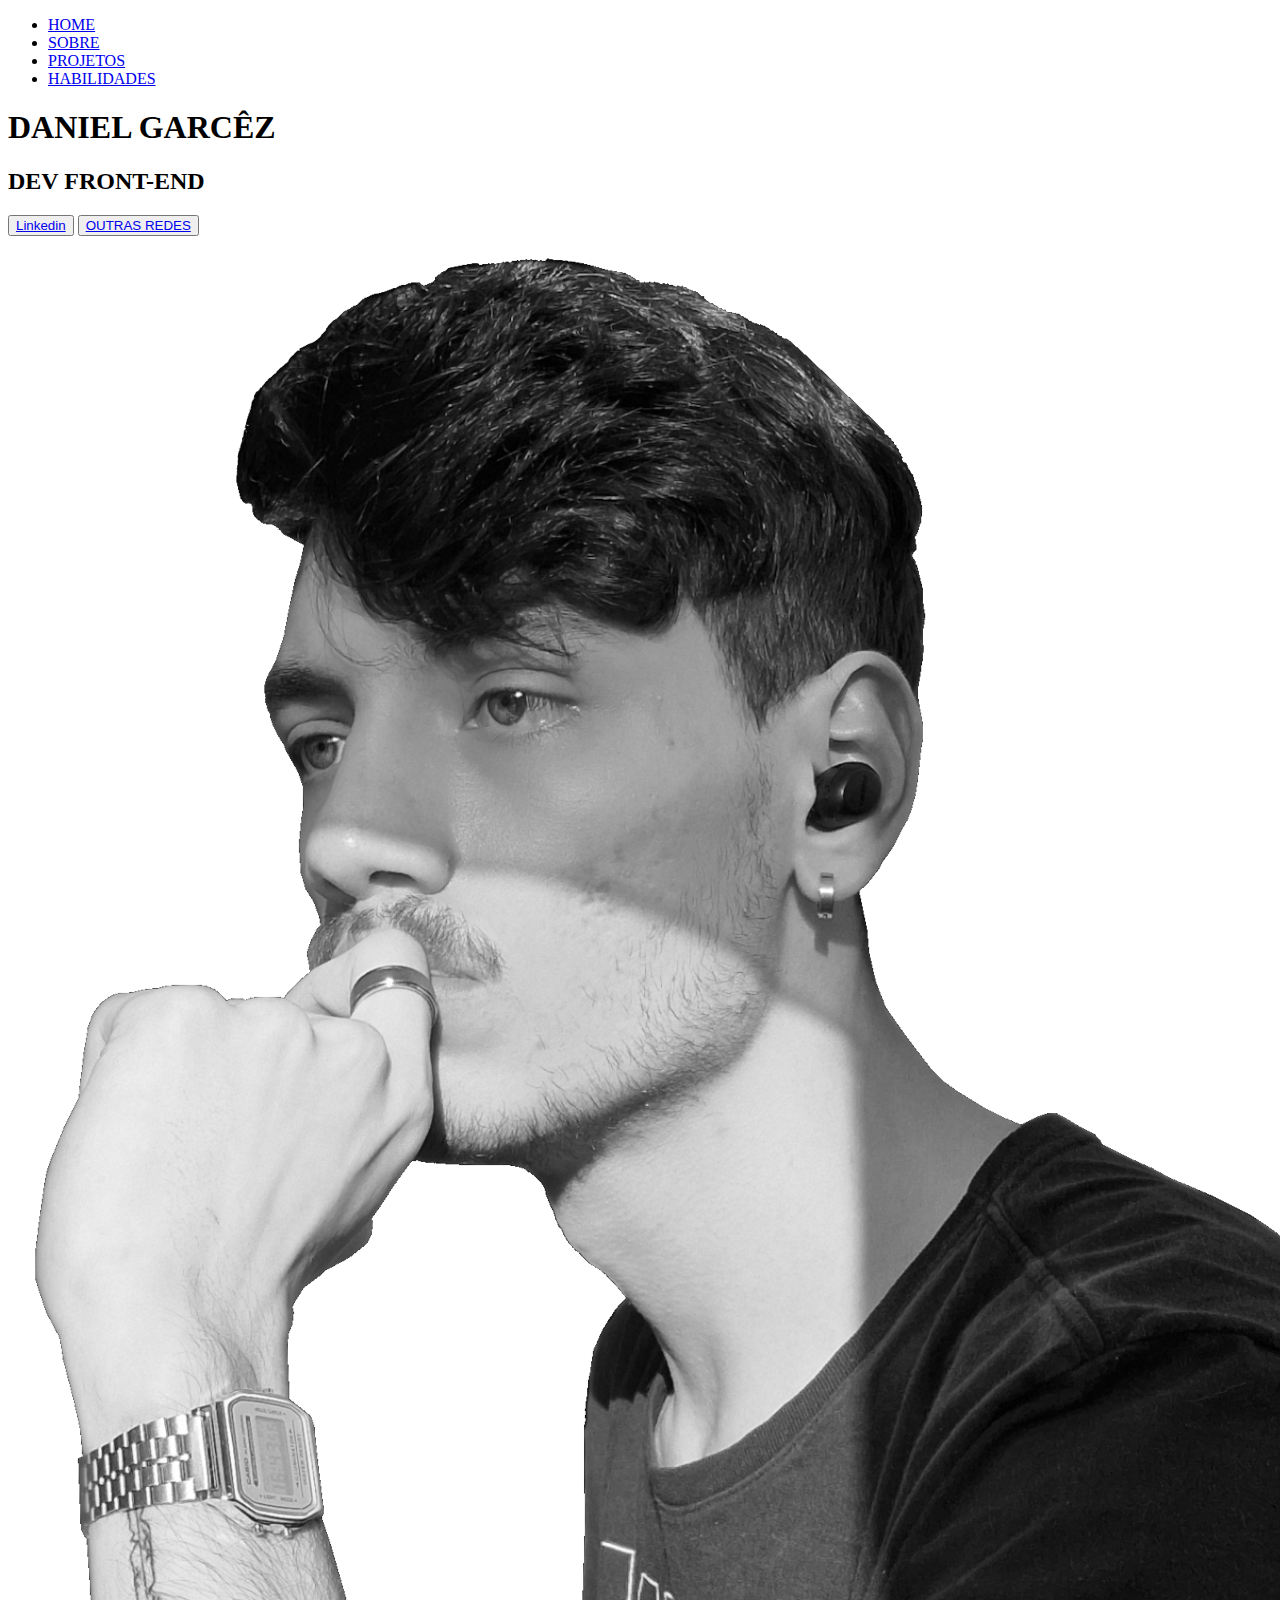
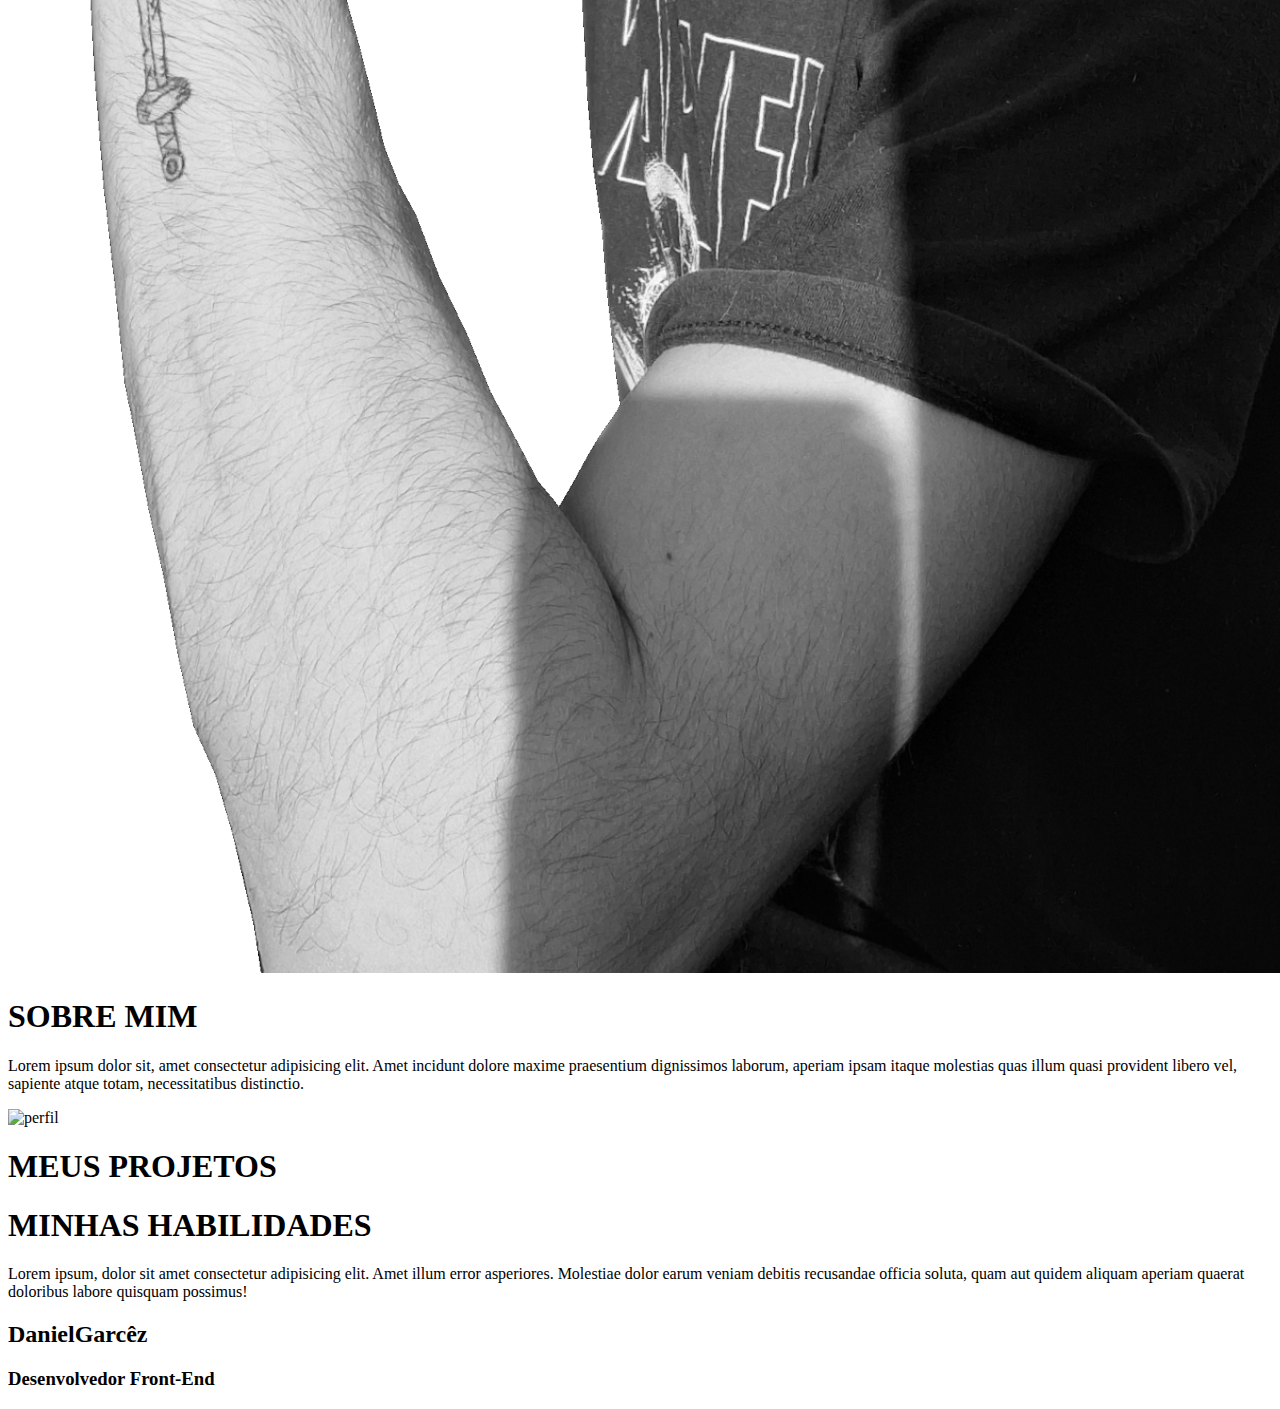
==== HTML-CSS/index.html @ b1ad0190 "Protifolio-V1.2" ====
<!DOCTYPE html>
<html lang="pt-br">
<head>
    <meta charset="UTF-8">
    <meta name="viewport" content="width=device-width, initial-scale=1.0">
    <link rel="stylesheet" href="/styles/style.css">
    <link href="https://fonts.googleapis.com/css2?family=Bebas+Neue&display=swap" rel="stylesheet">
    <link href="https://fonts.googleapis.com/css2?family=Archivo+Narrow:ital,wght@0,400..700;1,400..700&display=swap" rel="stylesheet">
    <title>Portifólio</title>
</head>
<body id="home-page">
    <header class="header">
        <nav>
            <ul class="menu">
                <li><a href="#home-page">HOME</a></li>
                <li><a href="#sobre">SOBRE</a></li>
                <li><a href="#projetos">PROJETOS</a></li>
                <li><a href="#habilidades">HABILIDADES</a></li>
            </ul>
        </nav>
    </header>

    <main>
        <article id="home">

            <aside>
                <section class="nome-sobrenome">
                    <h1 id="nome">DANIEL GARCÊZ</h1>
                    <h2 id="sobrenome">DEV FRONT-END</h2>
                    <picture></picture>
                </section>
                <section class="botoes">
                    <button id="linkedin">
                        <a href="https://www.linkedin.com/in/daniel-garc%C3%AAz-092960246/" target="_blank">Linkedin</a>
                    </button>
                    <button id="redes">
                        <a href="/">OUTRAS REDES</a>
                    </button>
                </section>
            </aside>

            <picture><img src="components/img/EstilosoPB.png" alt="ME"></picture>

        </article>

        <article id="sobre">

            <h1>SOBRE MIM</h1>
            <p>Lorem ipsum dolor sit, amet consectetur adipisicing elit. Amet incidunt dolore maxime praesentium dignissimos laborum, aperiam ipsam itaque molestias quas illum quasi provident libero vel, sapiente atque totam, necessitatibus distinctio.</p>

            <picture><img src="/" alt="perfil"></picture>
        </article>

        <article id="projetos">

            <h1>MEUS PROJETOS</h1>

            <picture></picture>
            <picture></picture>
            <picture></picture>
            <picture></picture>

        </article>

        <article id="habilidades">

            <h1>MINHAS HABILIDADES</h1>
            <p>Lorem ipsum, dolor sit amet consectetur adipisicing elit. Amet illum error asperiores. Molestiae dolor earum veniam debitis recusandae officia soluta, quam aut quidem aliquam aperiam quaerat doloribus labore quisquam possimus!</p>

            <aside>
                <picture></picture>
                <picture></picture>
                <picture></picture>
                <picture></picture>
                <picture></picture>
                <picture></picture>
            </aside>

        </article>
    </main>
    
    <footer>

        <picture></picture>
        <picture></picture>
        <h2>DanielGarcêz</h2>
        <h3>Desenvolvedor Front-End</h3>

    </footer>
</body>
</html>
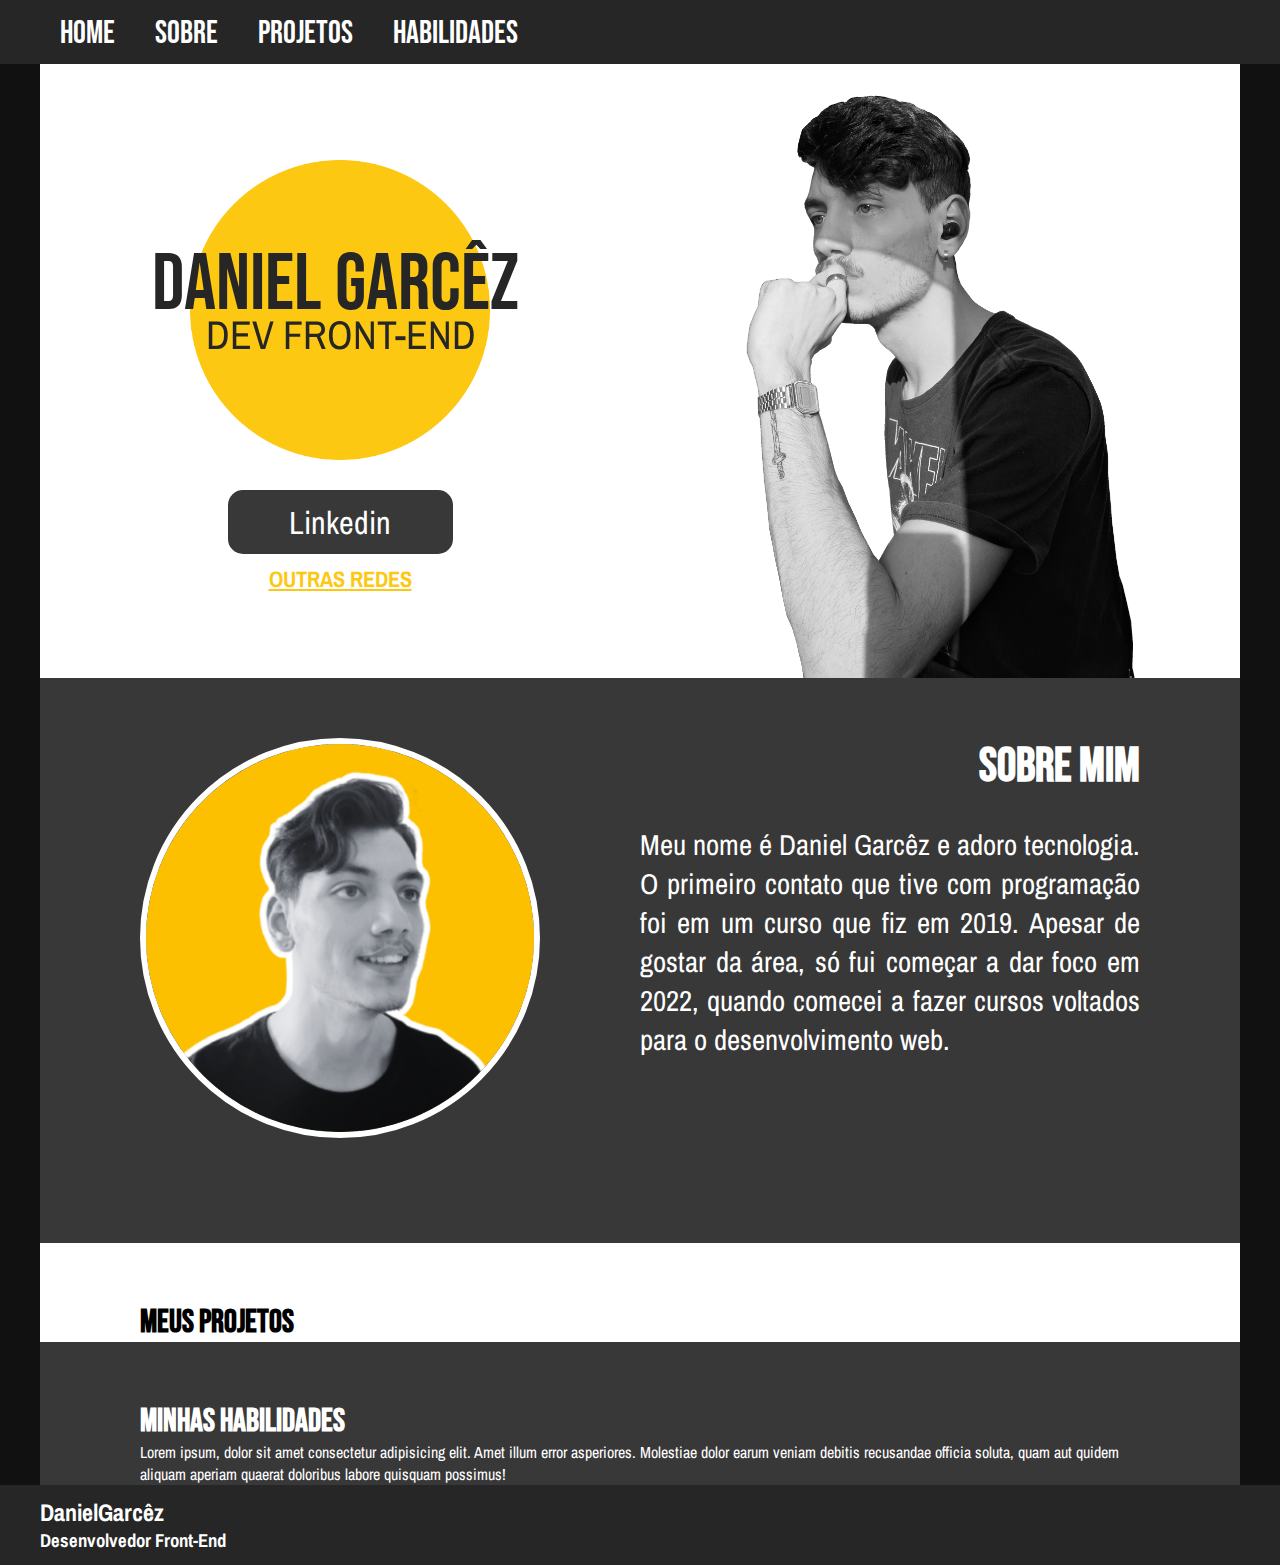
==== commit 9f1f6a1a: "Protifolio-V2" ====
--- a/HTML-CSS/index.html
+++ b/HTML-CSS/index.html
@@ -3,7 +3,7 @@
 <head>
     <meta charset="UTF-8">
     <meta name="viewport" content="width=device-width, initial-scale=1.0">
-    <link rel="stylesheet" href="/styles/style.css">
+    <link rel="stylesheet" href='styles/style.css'>
     <link href="https://fonts.googleapis.com/css2?family=Bebas+Neue&display=swap" rel="stylesheet">
     <link href="https://fonts.googleapis.com/css2?family=Archivo+Narrow:ital,wght@0,400..700;1,400..700&display=swap" rel="stylesheet">
     <title>Portifólio</title>
@@ -22,33 +22,33 @@
 
     <main>
         <article id="home">
-
             <aside>
                 <section class="nome-sobrenome">
                     <h1 id="nome">DANIEL GARCÊZ</h1>
                     <h2 id="sobrenome">DEV FRONT-END</h2>
-                    <picture></picture>
                 </section>
                 <section class="botoes">
                     <button id="linkedin">
                         <a href="https://www.linkedin.com/in/daniel-garc%C3%AAz-092960246/" target="_blank">Linkedin</a>
                     </button>
-                    <button id="redes">
+                    <button id="outras-redes">
                         <a href="/">OUTRAS REDES</a>
                     </button>
                 </section>
             </aside>
 
             <picture><img src="components/img/EstilosoPB.png" alt="ME"></picture>
-
         </article>
 
         <article id="sobre">
 
-            <h1>SOBRE MIM</h1>
-            <p>Lorem ipsum dolor sit, amet consectetur adipisicing elit. Amet incidunt dolore maxime praesentium dignissimos laborum, aperiam ipsam itaque molestias quas illum quasi provident libero vel, sapiente atque totam, necessitatibus distinctio.</p>
+            <picture><img src="components/img/PerfilCirculoAmarelo.png" alt="perfil"></picture>
 
-            <picture><img src="/" alt="perfil"></picture>
+            <section>
+                <h1>SOBRE MIM</h1>
+                <p>Meu nome é Daniel Garcêz e adoro tecnologia. O primeiro contato que tive com programação foi em um curso que fiz em 2019. Apesar de gostar da área, só fui começar a dar foco em 2022, quando comecei a fazer cursos voltados para o desenvolvimento web.</p>
+            </section>
+
         </article>
 
         <article id="projetos">
@@ -80,12 +80,12 @@
     </main>
     
     <footer>
-
-        <picture></picture>
-        <picture></picture>
-        <h2>DanielGarcêz</h2>
-        <h3>Desenvolvedor Front-End</h3>
-
+        <section class="rodape">
+            <picture></picture>
+            <picture></picture>
+            <h2>DanielGarcêz</h2>
+            <h3>Desenvolvedor Front-End</h3>
+        </section>
     </footer>
 </body>
 </html>--- a/HTML-CSS/styles/style.css
+++ b/HTML-CSS/styles/style.css
@@ -0,0 +1,272 @@
+:root{
+    .bebas-neue-regular {
+        font-family: "Bebas Neue", sans-serif;
+        font-weight: 400;
+        font-style: normal;
+    }
+
+    .archivo-narrow {
+        font-family: "Archivo Narrow", sans-serif;
+        font-optical-sizing: auto;
+        font-style: normal;
+    }
+    
+    --corPreto: #000;
+    --corCinzaMaisEscuro: #111111;
+    --corCinzaEscuro: #262626;
+    --corCinzaClaro: #383838;
+    --corAmarelo: #FCC812;
+    --corBranco: #fff;
+
+    --fonteBebasNeue: "Bebas Neue";
+    --fonteArchivoNarrow: "Archivo Narrow";
+}
+
+
+
+*{
+    margin: 0;
+    padding: 0;
+    box-sizing: border-box;
+    list-style: none;
+    text-decoration: none;
+}
+
+html{
+    scroll-behavior: smooth;
+}
+
+h1{
+    font-family: var(--fonteBebasNeue);
+}
+h2, h3, p{
+    font-family: var(--fonteArchivoNarrow);
+}
+a:visited, a:link {
+    color: currentColor;
+}
+body{
+    background-color: var(--corCinzaMaisEscuro);
+    color: var(--corBranco);
+    font-family: var(--fonteArchivoNarrow);
+    margin: 0 auto;
+}
+
+
+
+/* ESTILOS CABEÇALHO */
+.header{
+    position: fixed;
+    display: flex;
+    flex-wrap: wrap;
+    justify-content: center;
+    align-items: center;
+    background-color: var(--corCinzaEscuro);
+    
+    width: 100vw;
+    height: 2em;    
+    font-size: 2em;
+    color: var(--corBranco);
+    font-family: var(--fonteBebasNeue);
+}
+
+
+ul.menu{
+    display: flex;
+    width: 1200px;
+}
+
+.menu li a{
+    display: block;
+    padding: 14px 20px;
+}
+
+.menu li a:hover{
+    background-color: var(--corAmarelo);
+    color: var(--corCinzaEscuro);
+    transition: 0.5s ease-in-out;
+
+    height: 2em;
+}
+
+
+
+/* ESTILOS MAIN */
+main{
+    min-width: 320px;
+    max-width: 1200px;
+    margin: 0 auto;
+}
+
+
+/* ESTILOS HOME */
+#home,#sobre,#projetos,#habilidades{
+    padding: 60px 100px 0px 100px;
+}
+
+#home {
+    background: var(--corBranco);
+    color: var(--corCinzaEscuro);
+    display: flex;
+    flex-direction: row;
+    justify-content: space-between;
+}
+
+#home article{
+    min-width: 320px;
+    max-width: 1200px;
+}
+
+#home aside{
+    padding-top: 100px;
+    line-height: 50px;
+    padding-left: 50px;
+}
+
+#home section.nome-sobrenome{
+    background-image: url('../components/img/Circulo.png');
+    background-size: 300px;
+    background-repeat: no-repeat;
+    background-position: center;
+
+    width: 300px;
+    height: 300px;
+
+    display: flex;
+    flex-direction: column;
+    text-align: center;
+    justify-content:center;
+}
+
+#home #nome{
+    position: relative;
+    right: 2.4rem;
+    
+    width: max-content;
+    font-size: 5em;
+    font-weight: 500;
+}
+#home #sobrenome{
+    position: relative;
+    left: 1rem;
+
+    width: max-content;
+    font-size: 2.5em;
+    font-weight: 400;
+}
+
+#home section.botoes{
+    display: flex;
+    flex-direction: column;
+    justify-content: center;
+    align-items: center;
+
+    padding-top: 30px;
+}
+
+
+#home button{
+    font-family: var(--fonteArchivoNarrow);
+    font-weight: bold;
+    border: none;
+}
+
+#home button#linkedin{
+    color: var(--corBranco);
+    background-color:var(--corCinzaClaro);
+    font-weight: 400;
+    font-size: 2em;
+    height: 2em;
+    width: 75%;
+
+    border-radius: 15px;
+}
+#home button#linkedin a{
+    padding: 6px 60px;
+}
+
+#home button#outras-redes{
+    color: var(--corAmarelo);
+    background-color: var(--corBranco);
+    text-decoration: underline;
+    font-size: 1.4em;
+
+    padding: 10px;
+    margin-bottom: 40px;
+}
+
+
+#home picture{
+    display: contents;
+}
+#home picture img{
+    width: 400px;
+    padding-top: 30px;
+    object-fit: contain;
+    
+    min-height: 550px;
+}
+
+
+
+/* ESTILOS SOBRE */
+#sobre{
+    background: var(--corCinzaClaro);
+    color: var(--corBranco);
+    
+    display: flex;
+    flex-direction: row;
+    justify-content: space-between;
+}
+
+#sobre h1{
+    padding-bottom: 30px;
+    font-size: 3em;
+    text-align: right;
+}
+
+#sobre p{
+    font-size: 1.8em;
+    text-align: justify;
+}
+
+#sobre picture img{
+    width: 400px;
+    object-fit: contain;
+
+    margin-right: 100px;
+    margin-bottom: 100px;
+
+    border: 6px solid var(--corBranco);
+    border-radius: 100%;
+}
+
+/* ESTILOS PROJETOS */
+#projetos{
+    background: var(--corBranco);
+    color: var(--corPreto);
+}
+
+/* ESTILOS HABILIDADES */
+#habilidades{
+    background: var(--corCinzaClaro);
+    color: var(--corBranco);
+}
+
+
+
+/* ESTILOS RODAPÉ */
+footer{
+    background-color: var(--corCinzaEscuro);
+    color: var(--corBranco);
+    align-content: center;
+
+}
+
+section.rodape{
+    height: 5em;  
+    width: 1200px;
+
+    align-content: center;
+    margin: 0 auto;
+}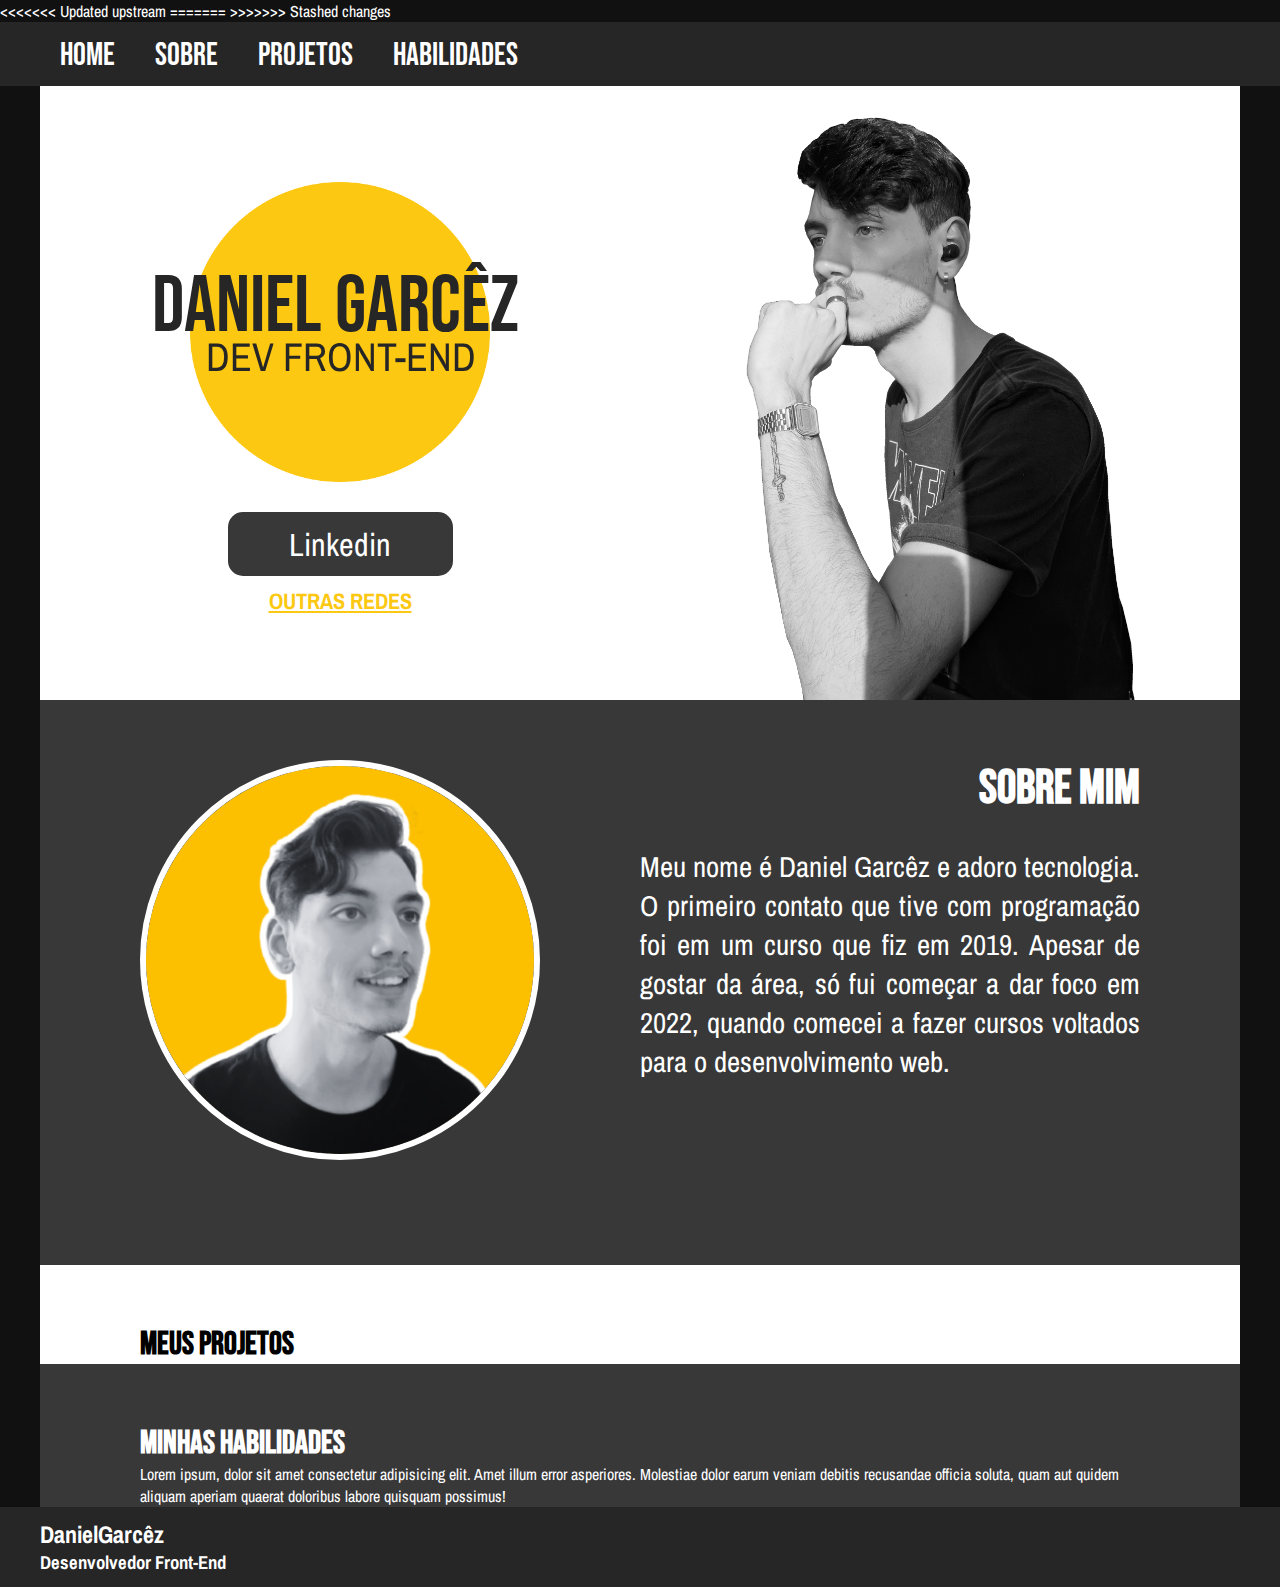
==== commit e86b262f: "Update index.html" ====
--- a/HTML-CSS/index.html
+++ b/HTML-CSS/index.html
@@ -3,7 +3,11 @@
 <head>
     <meta charset="UTF-8">
     <meta name="viewport" content="width=device-width, initial-scale=1.0">
+<<<<<<< Updated upstream
     <link rel="stylesheet" href='styles/style.css'>
+=======
+    <link rel="stylesheet" href="styles/style.css">
+>>>>>>> Stashed changes
     <link href="https://fonts.googleapis.com/css2?family=Bebas+Neue&display=swap" rel="stylesheet">
     <link href="https://fonts.googleapis.com/css2?family=Archivo+Narrow:ital,wght@0,400..700;1,400..700&display=swap" rel="stylesheet">
     <title>Portifólio</title>
